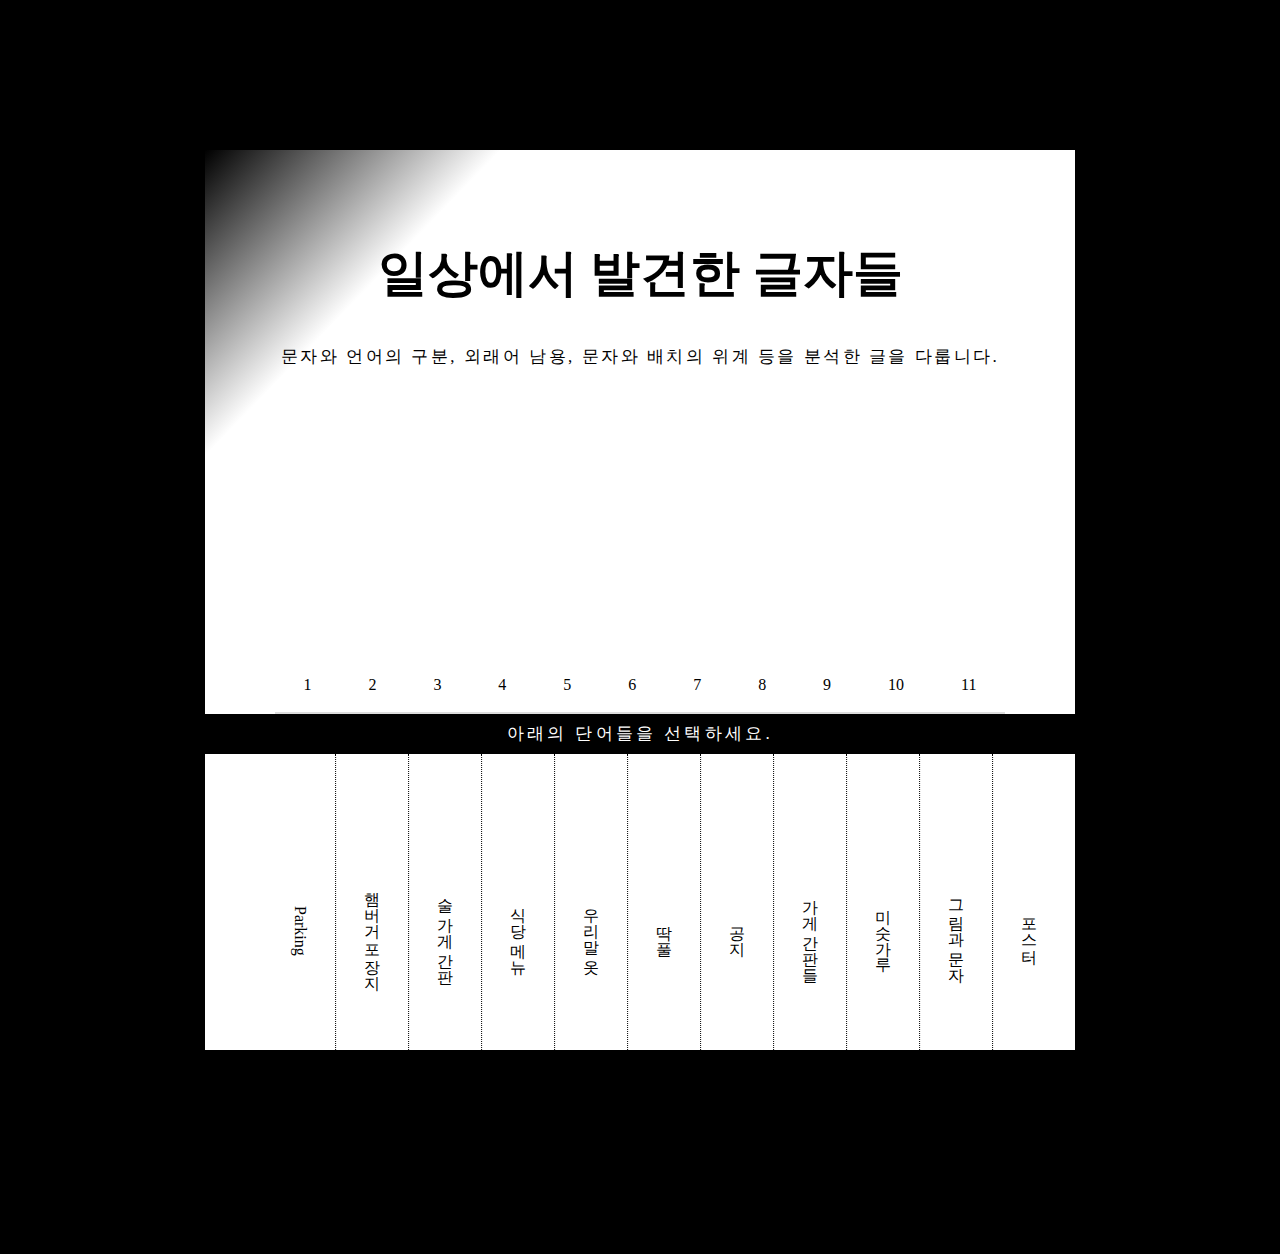
==== index.html @ 2e62c59f "Add files via upload" ====
<!DOCTYPE html>
<html lang="ko">
	<head>
		<title>글 웹사이트</title>
		<meta charset="UTF-8">
		<meta name="viewport" content="width=device-width,initial-scale=1.0">
		<meta name="keyword" content="글, 문자와 정보, 정치적 관점">
		<meta name="description" content="글자를 분석한 웹사이트">
		<link rel="stylesheet" href="style.css">
	</head>
	<body>
		<div class="box">
			<header>
		        <h1>일상에서 발견한 글자들</h1>
		        <p class="text1">문자와 언어의 구분, 외래어 남용, 문자와 배치의 위계 등을 분석한 글을 다룹니다.</p>
			</header>
			<nav>
			    <ul class="part1">
			    	<li><p>1</p></li>
			        <li><p>2</p></li>
			        <li><p>3</p></li>
			        <li><p>4</p></li>
			        <li><p>5</p></li>
			        <li><p>6</p></li>
			        <li><p>7</p></li>
			        <li><p>8</p></li>
			        <li><p>9</p></li>
			        <li><p>10</p></li>
			        <li ><p>11</p></li>
			    </ul>
			</nav>
			<section>
				<p class="text"> 아래의 단어들을 선택하세요.</p>
			</section>
		    <section class="name">
			    <p class="pic"><a href="index2.html#1">Parking</a></p>
	            <p class="pic"><a href="index2.html#2">햄버거 포장지</a></p>
	            <p class="pic"><a href="index2.html#3">술 가게 간판</a></p>
	            <p class="pic"><a href="index2.html#4">식당 메뉴</a></p>
	            <p class="pic"><a href="index2.html#5">우리말 옷</a></p>
	            <p class="pic"><a href="index2.html#6">딱풀</a></p>
	            <p class="pic"><a href="index2.html#7">공지</a></p>
	            <p class="pic"><a href="index2.html#8">가게 간판들</a></p>
	            <p class="pic"><a href="index2.html#9">미숫가루</a></p>
	            <p class="pic"><a href="index2.html#10">그림과 문자</a></p>
	            <p class="pic"><a href="index2.html#11">포스터</a></p>
			</section>
		</div>
	</body>
</html>
---- style.css ----
*{
	margin: 0;
	padding: 0;
	box-sizing: border-box;
}
body {
    height:100%;
    margin:0;
    background-color:black;
    color:white;
    display:flex;
    justify-content:center;
    align-items: center;
    text-align: center;
    flex-wrap: wrap;

}
.box{
    background:linear-gradient( to bottom right, black ,white 17%);
    color: black;
    margin:150px;
    width: 870px;
    height: 900px;
}
.box img{
    position: absolute;
    left: 50%;
    transform: translate(-50%,-50%);
    max-width: 100%;
    height: auto;
}
header {
    display:flex;
    justify-content:center;
    align-items: center;
    text-align: center;
    flex-direction:column;
    margin:30px;
    padding:30px;
    flex-wrap: wrap;

}

h1{
	font-size:50px;
    margin: 30px;
}
.text {
    background-color:black;
    color: white;
    padding: 5px;
    word-break: keep-all;
    letter-spacing:3.3px;
    line-height: 1.8;
    font-size:17.0px;
}
.text1{
    padding: 5px;
    word-break: keep-all;
    letter-spacing:2.5px;
    line-height: 1.8;
    font-size:17.0px;
}
.part1{
    display: flex;
    justify-content: space-around;
    flex-wrap: wrap;
    margin: 70px;
    margin-top:250px;
    margin-bottom:0px;
    border-bottom: 2px solid #ddd;
    list-style: none;
}
li{
    padding:18px;
}

.name {
    display:flex;
    justify-content:space-around;
    flex-direction:column;
    writing-mode: vertical-lr;
    margin:60px;
    margin-top: 0px;
}
a{
    color:black;
    text-decoration:none !important;
}
a:hover{
    color: blue;
    text-decoration:none !important;
}
.pic
{
    padding:26px;
    display: flex;
    flex-direction: column;
    align-items:center;
    position: relative;
    transition: transform 0.3s ease;
    height:353px;

}

.pic::after {
    content: "";
    border-left: 1px dotted; black;
    height:500px;
    position: absolute;
    left:100%;
    top: 0;
    transform: translateX(10%);
    pointer-events: none;

}
.pic:last-child::after {
    content: none;
}

.pic:hover {
    transform: translateX(20px);
    font-size:20px;
    background: linear-gradient(to top right, black ,white 30%);
}

.body2{
    background-color: white;
}
.index2 {
    position:fixed;
    top: 0;
    width: 100vw;
    display: flex;
    color: white;
}
.index2 {
    position: fixed;
    top: 0;
    width: 100vw;
    display: flex;
    background:rgb(255,255,255,0.5);
}

.index2 a {
    flex: 1;
    color:black;
    text-align: center;
    padding: 14px 20px;
    text-decoration: none;
    font-size: 17px;
}

.index2 a:hover {
    background-color:blue;
    color:white;
    transform: translateX(20px);
    font-size:20px;
}

.gallery {
    display: flex;
    overflow-x: scroll;
    white-space: nowrap;
    width: 100vw; 
    padding-top:50px;
}
.item {
    flex: 0 0 auto;
    margin-right: 10px;
    text-align: center;
}

.item img {
    max-height: 500px;
    max-width: 100%;
    display: block;
    margin:30px;
}

.pp {
    background:linear-gradient( to bottom right, black ,white 10%);
    color: black;
    word-break: keep-all;
    color: black;
    letter-spacing:3.3px;
    line-height: 1.8;
    font-size:17.0px;
    text-align: center;
    width:400px;
    display:flex;
    flex-direction: column;
    justify-content:left;
    text-align: left;
    height:600px;
    margin: 20px;
    padding: 20px;
    white-space: pre-line;
}
.pp1{
    width:700px;
    word-break: keep-all;
    color: black;
    letter-spacing:3.3px;
    line-height: 1.8;
    font-size:17.0px;
    text-align: center;
    display:flex;
    flex-direction: column;
    justify-content:left;
    text-align: left;
    height:600px;
    margin: 20px;
    padding: 20px;
    white-space: pre-line;
    background:linear-gradient( to bottom right, black ,white 10%);
    color: black;
}
.pp2{
    width:400px;
    word-break: keep-all;
    color:black;
    letter-spacing:3.3px;
    line-height: 1.8;
    font-size:17.0px;
    text-align:center;
    display:flex;
    flex-direction: column;
    justify-content:left;
    text-align: left;
    height:300px;
    padding:20px;
    white-space: pre-line;
    background:linear-gradient( to bottom right, black ,white 10%);
    color:black;
    background-color: red;
}
.text4{
    background-color:black;
    color: white;
    padding: 5px;
    margin-top: 60px;
    word-break: keep-all;
    letter-spacing:3.3px;
    line-height: 1.8;
    font-size:17.0px;
}
h2{
    font-size:25px;
    letter-spacing:2.6px;
    line-height: 1.8;
    margin: 30px;
    color: white;
    background-color: black;
}
h3{
    font-size:25px;
    letter-spacing:2.6px;
    line-height: 1.8;
    margin:0px;
    color: black; 
}
@media screen and (max-width: 600px) {
        .box{
        background:linear-gradient( to bottom right, black ,white 17%);
        color: black;
        margin:150px;
        width:70vw;
        height:80vh;
        flex-wrap:wrap;
    }
    .box img{
        position: absolute;
        top: %;
        left: 50%;
        transform: translate(-50%,-50%);
        max-width: 100%;
        height: auto;
    }
}
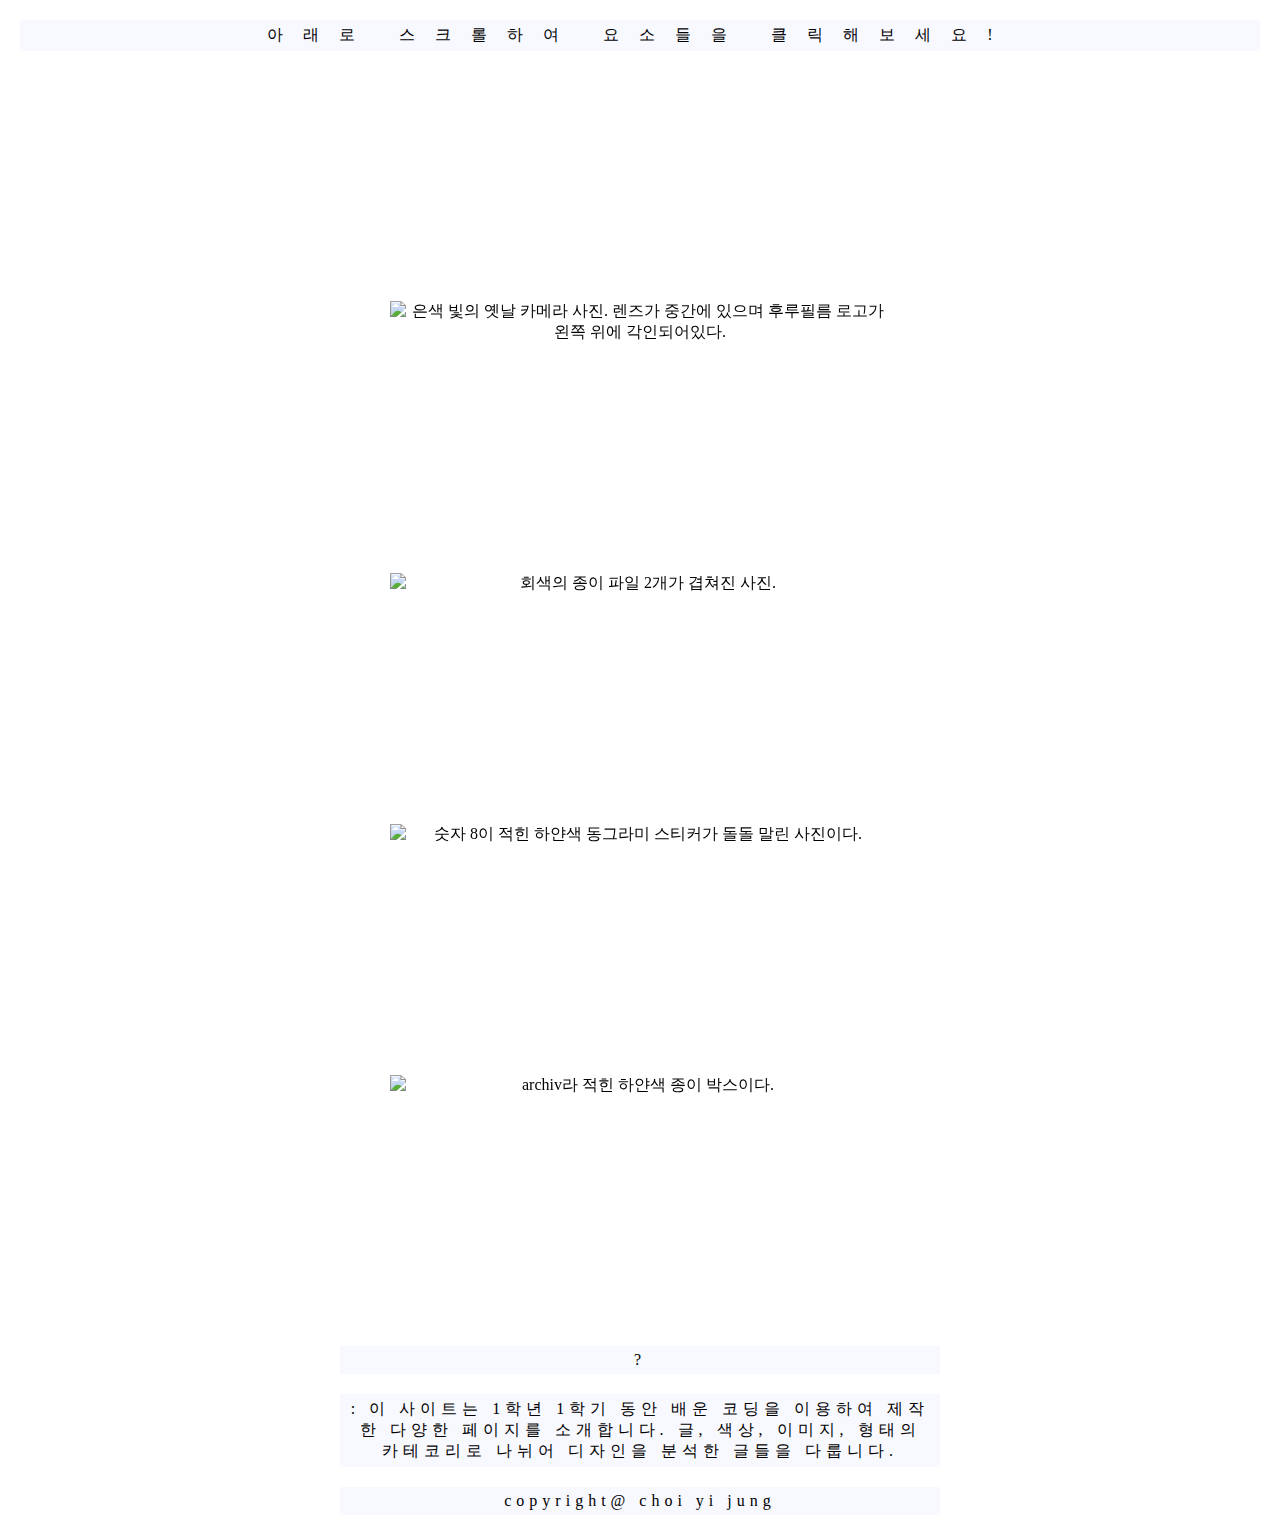
==== commit f9305db7: "Add files via upload" ====
--- a/index.html
+++ b/index.html
@@ -1,50 +1,37 @@
 <!DOCTYPE html>
 <html lang="ko">
 	<head>
-		<title>글 웹사이트</title>
+		<title>이미지 분석</title>
 		<meta charset="UTF-8">
 		<meta name="viewport" content="width=device-width,initial-scale=1.0">
-		<meta name="keyword" content="글, 문자와 정보, 정치적 관점">
-		<meta name="description" content="글자를 분석한 웹사이트">
+		<meta name="keyword" content="이미지, 고정관념, 분석, 웹사이트">
+		<meta name="description" content="이미지를 분석한 글">
 		<link rel="stylesheet" href="style.css">
 	</head>
-	<body>
-		<div class="box">
-			<header>
-		        <h1>일상에서 발견한 글자들</h1>
-		        <p class="text1">문자와 언어의 구분, 외래어 남용, 문자와 배치의 위계 등을 분석한 글을 다룹니다.</p>
-			</header>
-			<nav>
-			    <ul class="part1">
-			    	<li><p>1</p></li>
-			        <li><p>2</p></li>
-			        <li><p>3</p></li>
-			        <li><p>4</p></li>
-			        <li><p>5</p></li>
-			        <li><p>6</p></li>
-			        <li><p>7</p></li>
-			        <li><p>8</p></li>
-			        <li><p>9</p></li>
-			        <li><p>10</p></li>
-			        <li ><p>11</p></li>
-			    </ul>
-			</nav>
-			<section>
-				<p class="text"> 아래의 단어들을 선택하세요.</p>
-			</section>
-		    <section class="name">
-			    <p class="pic"><a href="index2.html#1">Parking</a></p>
-	            <p class="pic"><a href="index2.html#2">햄버거 포장지</a></p>
-	            <p class="pic"><a href="index2.html#3">술 가게 간판</a></p>
-	            <p class="pic"><a href="index2.html#4">식당 메뉴</a></p>
-	            <p class="pic"><a href="index2.html#5">우리말 옷</a></p>
-	            <p class="pic"><a href="index2.html#6">딱풀</a></p>
-	            <p class="pic"><a href="index2.html#7">공지</a></p>
-	            <p class="pic"><a href="index2.html#8">가게 간판들</a></p>
-	            <p class="pic"><a href="index2.html#9">미숫가루</a></p>
-	            <p class="pic"><a href="index2.html#10">그림과 문자</a></p>
-	            <p class="pic"><a href="index2.html#11">포스터</a></p>
-			</section>
-		</div>
+		<body class="homepage">
+			<p class="homep">아래로 스크롤하여 요소들을 클릭해보세요!</p>
+			<article class="homearticle">
+			<div class="hometext">
+				<img src="homeimg/camera.png" alt="은색 빛의 옛날 카메라 사진. 렌즈가 중간에 있으며 후루필름 로고가 왼쪽 위에 각인되어있다." class="hi" width="400px">
+			  	<div class="middle"><a href="image.html">이미지</a></div>
+			  </div>
+			<div class="hometext">
+				<img src="homeimg/file.png" alt="회색의 종이 파일 2개가 겹쳐진 사진."class="hi" width="400px">
+			  	<div class="middle"><a href="text.html">글</a></div>
+			</div>
+			<div class="hometext">
+				<img src="homeimg/st.png" alt="숫자 8이 적힌 하얀색 동그라미 스티커가 돌돌 말린 사진이다." class="hi" width="400px">
+			  	<div class="middle"><a href="text.html">색상</a></div>
+			</div>
+			<div class="hometext">
+				<img src="homeimg/box.png" alt=" archiv라 적힌 하얀색 종이 박스이다." class="hi" width="400px">
+			  	<div class="middle"><a href="text.html">형태</a></div>
+			</div>
+			</article>
+			<footer>
+			<p class="footer">?</p>
+			<p class="footer"> : 이 사이트는 1학년 1학기 동안 배운 코딩을 이용하여 제작한 다양한 페이지를 소개합니다. 글, 색상, 이미지, 형태의 카테코리로 나뉘어 디자인을 분석한 글들을 다룹니다.</p>
+			<p class="footer">copyright@ choi yi jung </p>
+			</footer>
 	</body>
 </html>--- a/style.css
+++ b/style.css
@@ -6,17 +6,172 @@
 body {
     height:100%;
     margin:0;
-    background-color:black;
-    color:white;
+    background-color:white;
     display:flex;
     justify-content:center;
     align-items: center;
     text-align: center;
     flex-wrap: wrap;
-
-}
+}
+.homepage{
+    background-image: url("homeimg/home.png");
+    background-repeat: no-repeat;
+    background-attachment:fixed;
+    background-position:center;
+    background-size:100vw auto;
+}
+.image{
+    background-image: url("img2/bg.jpeg");
+    background-repeat: no-repeat;
+    background-attachment:fixed;
+    background-position:center;
+    background-size:100vw 100vh;
+}
+.image2{
+    background-image: url("img2/bg.jpeg");
+    background-repeat: no-repeat;
+    background-attachment:fixed;
+    background-position:center;
+    background-size:100vw 100vh;
+}
+.imagepp{
+    word-break: keep-all;
+    color: black;
+    background-color:rgb(255,255, 255, 0.5);
+    padding:30px;
+    letter-spacing:3.3px;
+    line-height:2.0;
+    font-size:19.0px;
+    text-align: center;
+    width:900px;
+    display:flex;
+    flex-direction: column;
+    justify-content:left;
+    text-align: left;
+    height:600px;
+    margin:5px;
+    white-space: pre-line;
+}
+.imagep{
+    margin:50px;
+}
+.imagepic{
+    width:1000px;
+}
+.image2{
+    display: flex;
+    flex-wrap: wrap;
+    justify-content: flex-start;
+    align-items:flex-start;
+    width: 100vw;
+}
+.hi{
+    margin:20px;
+    margin-top:0px;
+}
+
+.hi{
+  opacity:1;
+  display:block;
+  width:500px;
+  height:auto;
+  margin:230px;
+  transition: .5s ease;
+  backface-visibility: hidden;
+}
+.hi1{
+  opacity:1;
+  display:block;
+  width:300px;
+  height:auto;
+  margin:30px;
+  transition: .5s ease;
+  backface-visibility: hidden;
+}
+.middle{
+  transition: .5s ease;
+  opacity: 0;
+  position: absolute;
+  background-color:white;
+  width:90px;
+  padding: 20px;
+  top:50%;
+  left:50%;
+  transform: translate(-50%, -50%);
+  -ms-transform: translate(-50%, -50%)
+}
+.hometext{
+  position: relative;
+}
+.hometext:hover .hi {
+  opacity: 0.3;
+}
+.hometext:hover .middle{
+  opacity:1;
+}
+.hometext:hover .hi1 {
+  opacity: 0.3;
+}
+
+.imagetext{
+  position: relative;
+}
+.imagetext:hover .imgicon {
+  opacity: 0.3;
+}
+.imagetext:hover .imga{
+  opacity:1;
+}
+.imgicon{
+    opacity:1;
+    width:250px;
+    height:auto;
+    margin:0px;
+    transition: .5s ease;
+    backface-visibility: hidden;
+}
+.imgarticle{
+    display:flex;
+    flex-direction:row;
+    flex-wrap: wrap;
+    align-items: center;
+}
+.imga{
+    margin:50px;
+    margin-top:0px;
+    transition: .5s ease;
+    opacity: 0;
+    position: absolute;
+    width:250px;
+    padding: 20px;
+    top:50%;
+    left:30%;
+    transform: translate(-50%, -50%);
+    -ms-transform: translate(-50%, -50%)
+}
+.homep{
+    margin: 20px;
+    background-color: ghostwhite;
+    width: 100vw;
+    padding:5px;
+    letter-spacing:20px;
+}
+.footer{
+    display: flex;
+    justify-content: center;
+    align-items: center;
+    flex-direction:column;
+    margin:20px;
+    background-color:ghostwhite;
+    width:600px;
+    padding:5px;
+    letter-spacing:5px;
+}
+
+
+
 .box{
-    background:linear-gradient( to bottom right, black ,white 17%);
+    background-color:lightyellow;
     color: black;
     margin:150px;
     width: 870px;
@@ -40,14 +195,27 @@
     flex-wrap: wrap;
 
 }
+.image2article{
+    width:1000px;
+    display:flex;
+    justify-content:center;
+    align-items: center;
+    text-align: center;
+    flex-direction:column;
+    margin-left:350px;
+ }
 
 h1{
 	font-size:50px;
     margin: 30px;
 }
+.imgh1{
+    font-size:30px;
+    margin: 30px;
+}
 .text {
-    background-color:black;
-    color: white;
+    background-color:white;
+    color:black;
     padding: 5px;
     word-break: keep-all;
     letter-spacing:3.3px;
@@ -86,14 +254,17 @@
 a{
     color:black;
     text-decoration:none !important;
+    letter-spacing:3px;
+    line-height: 1.8;
+    word-break: keep-all;
 }
 a:hover{
-    color: blue;
+    color:black;
     text-decoration:none !important;
 }
-.pic
-{
-    padding:26px;
+
+.pic{
+    padding:20px;
     display: flex;
     flex-direction: column;
     align-items:center;
@@ -106,7 +277,7 @@
 .pic::after {
     content: "";
     border-left: 1px dotted; black;
-    height:500px;
+    height:300px;
     position: absolute;
     left:100%;
     top: 0;
@@ -120,12 +291,12 @@
 
 .pic:hover {
     transform: translateX(20px);
-    font-size:20px;
-    background: linear-gradient(to top right, black ,white 30%);
+    font-size:30px;
+    background: linear-gradient(to top right,lightyellow, white 90%);
 }
 
 .body2{
-    background-color: white;
+    background-color:white;
 }
 .index2 {
     position:fixed;
@@ -152,68 +323,93 @@
 }
 
 .index2 a:hover {
-    background-color:blue;
-    color:white;
+    background-color:lightyellow;
+    color:black;
     transform: translateX(20px);
     font-size:20px;
 }
+.index3 {
+    position:fixed;
+    top: 0;
+    left: 0;
+    display: flex;
+    flex-direction: column; 
+    justify-content: flex-start;
+    align-items: flex-start;
+    top: 0;
+    width:200px;
+    height: 100vh;
+
+    background:rgb(255,255,255,0.5);
+}
+.index3 a {
+    flex: 1;
+    color:black;
+    text-align: center;
+    padding: 14px 20px;
+    text-decoration: none;
+    font-size: 17px;
+}
+
+.index3 a:hover {
+    background-color:white;
+    color:black;
+    transform: translateX(20px);
+}
 
 .gallery {
     display: flex;
+    margin: 30px;
     overflow-x: scroll;
     white-space: nowrap;
-    width: 100vw; 
-    padding-top:50px;
+    width:100vw; 
 }
 .item {
     flex: 0 0 auto;
-    margin-right: 10px;
-    text-align: center;
+    margin:50px;
 }
 
 .item img {
-    max-height: 500px;
-    max-width: 100%;
+    height: 400px;
+    width:310px;
     display: block;
-    margin:30px;
+    margin:10px;
 }
 
 .pp {
-    background:linear-gradient( to bottom right, black ,white 10%);
-    color: black;
-    word-break: keep-all;
-    color: black;
-    letter-spacing:3.3px;
-    line-height: 1.8;
-    font-size:17.0px;
-    text-align: center;
-    width:400px;
+    color: black;
+    word-break: keep-all;
+    color: black;
+    letter-spacing:3.3px;
+    line-height: 1.8;
+    font-size:18.0px;
+    text-align: center;
+    width:320px;
+    display:flex;
+    flex-direction: column;
+    justify-content:left;
+    text-align: left;
+    height:600px;
+    margin: 10px;
+    padding:0px;
+    white-space: pre-line;
+}
+.pp1{
+    width:630px;
+    word-break: keep-all;
+    color: black;
+    letter-spacing:3.3px;
+    line-height: 1.8;
+    font-size:18.0px;
+    text-align: center;
     display:flex;
     flex-direction: column;
     justify-content:left;
     text-align: left;
     height:600px;
     margin: 20px;
-    padding: 20px;
+    padding:6px;
     white-space: pre-line;
-}
-.pp1{
-    width:700px;
-    word-break: keep-all;
-    color: black;
-    letter-spacing:3.3px;
-    line-height: 1.8;
-    font-size:17.0px;
-    text-align: center;
-    display:flex;
-    flex-direction: column;
-    justify-content:left;
-    text-align: left;
-    height:600px;
-    margin: 20px;
-    padding: 20px;
-    white-space: pre-line;
-    background:linear-gradient( to bottom right, black ,white 10%);
     color: black;
 }
 .pp2{
@@ -222,7 +418,7 @@
     color:black;
     letter-spacing:3.3px;
     line-height: 1.8;
-    font-size:17.0px;
+    font-size:18.0px;
     text-align:center;
     display:flex;
     flex-direction: column;
@@ -231,13 +427,11 @@
     height:300px;
     padding:20px;
     white-space: pre-line;
-    background:linear-gradient( to bottom right, black ,white 10%);
-    color:black;
-    background-color: red;
+    color:black;
 }
 .text4{
-    background-color:black;
-    color: white;
+    background-color:ghostwhite;
+    color:black;
     padding: 5px;
     margin-top: 60px;
     word-break: keep-all;
@@ -248,33 +442,160 @@
 h2{
     font-size:25px;
     letter-spacing:2.6px;
-    line-height: 1.8;
-    margin: 30px;
-    color: white;
-    background-color: black;
+    line-height:1.8;
+    margin:15px;
+    color:black;
 }
 h3{
     font-size:25px;
+    background-color:lightyellow;
+    width: 100px;
     letter-spacing:2.6px;
     line-height: 1.8;
     margin:0px;
     color: black; 
 }
-@media screen and (max-width: 600px) {
-        .box{
-        background:linear-gradient( to bottom right, black ,white 17%);
+@media screen and (max-width:750px) {
+     .box{
         color: black;
-        margin:150px;
+        margin:40px;
         width:70vw;
-        height:80vh;
+        height:1120px;
         flex-wrap:wrap;
+        background-color: lightyellow;
     }
     .box img{
         position: absolute;
         top: %;
-        left: 50%;
+        left:50%;
         transform: translate(-50%,-50%);
         max-width: 100%;
         height: auto;
     }
-}
+    .part1{
+        margin:5px;
+        margin-top:250px;
+    }
+    li{
+        padding:2px;
+    }
+    .name {
+        margin:0px;
+        margin-top: 0px;
+    }
+    .pic{
+        margin: 4px;
+        padding:2px;
+        display: flex;
+        flex-direction: column;
+        align-items:center;
+        position: relative;
+        transition: transform 0.3s ease;
+        height:353px;
+
+    }
+    .pic:hover {
+    transform: translateX(15px);
+    font-size:20px;
+    background: linear-gradient(to top right,lightyellow, white 90%);
+    }
+
+    item {
+    flex: 0 0 auto;
+    margin:20px;
+    }
+
+.item img {
+    height:250px;
+    width:180px;
+    display: block;
+    margin:10px;
+    }
+
+    .pp {
+    color: black;
+    word-break: keep-all;
+    color: black;
+    letter-spacing:3.3px;
+    line-height: 1.8;
+    font-size:13.0px;
+    text-align: center;
+    width:180px;
+    display:flex;
+    flex-direction: column;
+    justify-content:left;
+    text-align: left;
+    height:500px;
+    margin: 10px;
+    padding:0px;
+    white-space: pre-line;
+}
+.pp1{
+    width:250px;
+    word-break: keep-all;
+    color: black;
+    letter-spacing:3.3px;
+    line-height: 1.8;
+    font-size:13.0px;
+    text-align: center;
+    display:flex;
+    flex-direction: column;
+    justify-content:left;
+    text-align: left;
+    height:500px;
+    margin: 20px;
+    padding:6px;
+    white-space: pre-line;
+    color: black;
+}
+.pp2{
+    width:250px;
+    word-break: keep-all;
+    color:black;
+    letter-spacing:3.3px;
+    line-height: 1.8;
+    font-size:13.0px;
+    text-align:center;
+    display:flex;
+    flex-direction: column;
+    justify-content:left;
+    text-align: left;
+    height:300px;
+    padding:20px;
+    white-space: pre-line;
+    color:black;
+    }
+.imgarticle{
+    display:flex;
+    flex-direction:column;
+    flex-wrap: wrap;
+    align-items: center;
+    }
+.index3{
+    width:80px;
+    margin:0px;
+    height:100vh;
+}
+.index3 a{
+    font-size:13.0px;
+}
+.image2article{
+    margin-left:100px;
+    width: 350px;
+    }
+.imagepp{
+    width:260px;
+    padding: 15px;
+    margin:40px;
+    margin-top:40px;
+    font-size:15.0px;
+    height:900px;
+    }
+.imagepic{
+    width: 260px;
+    }   
+}
+
+
+
+
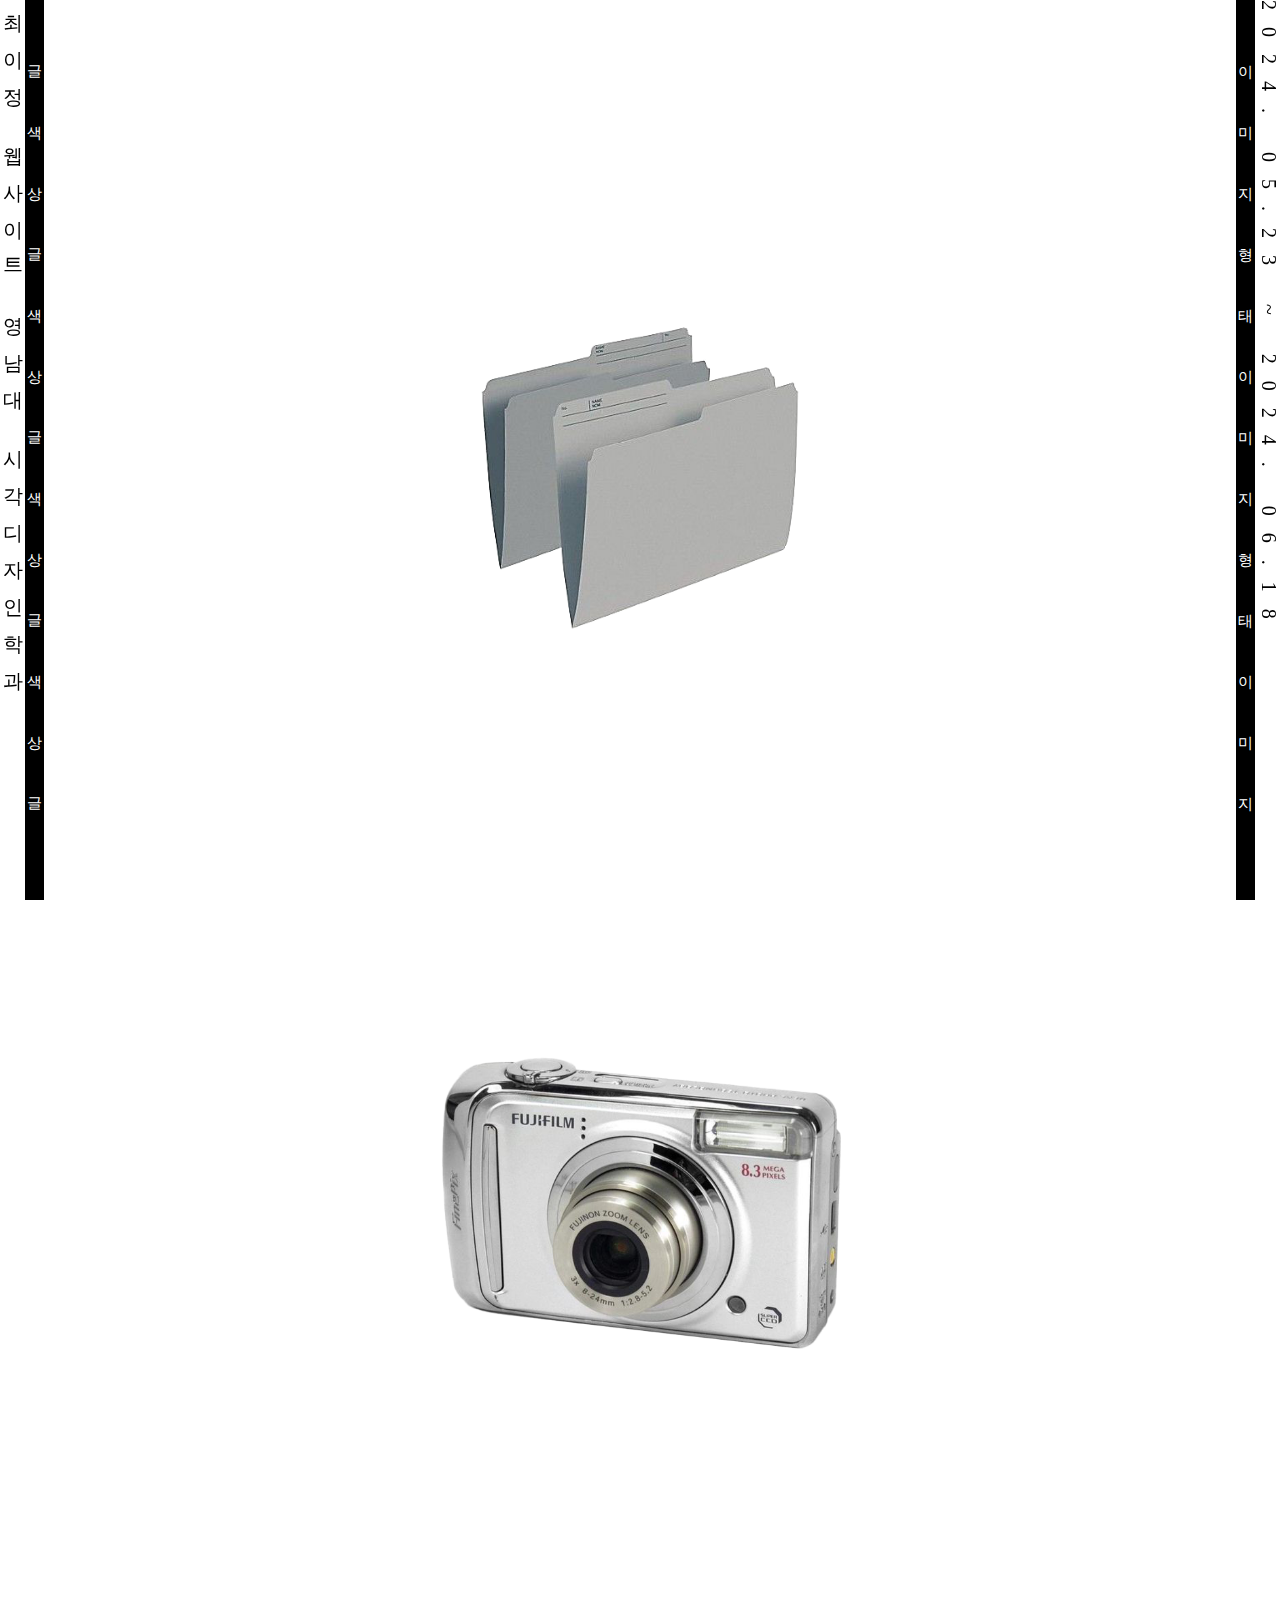
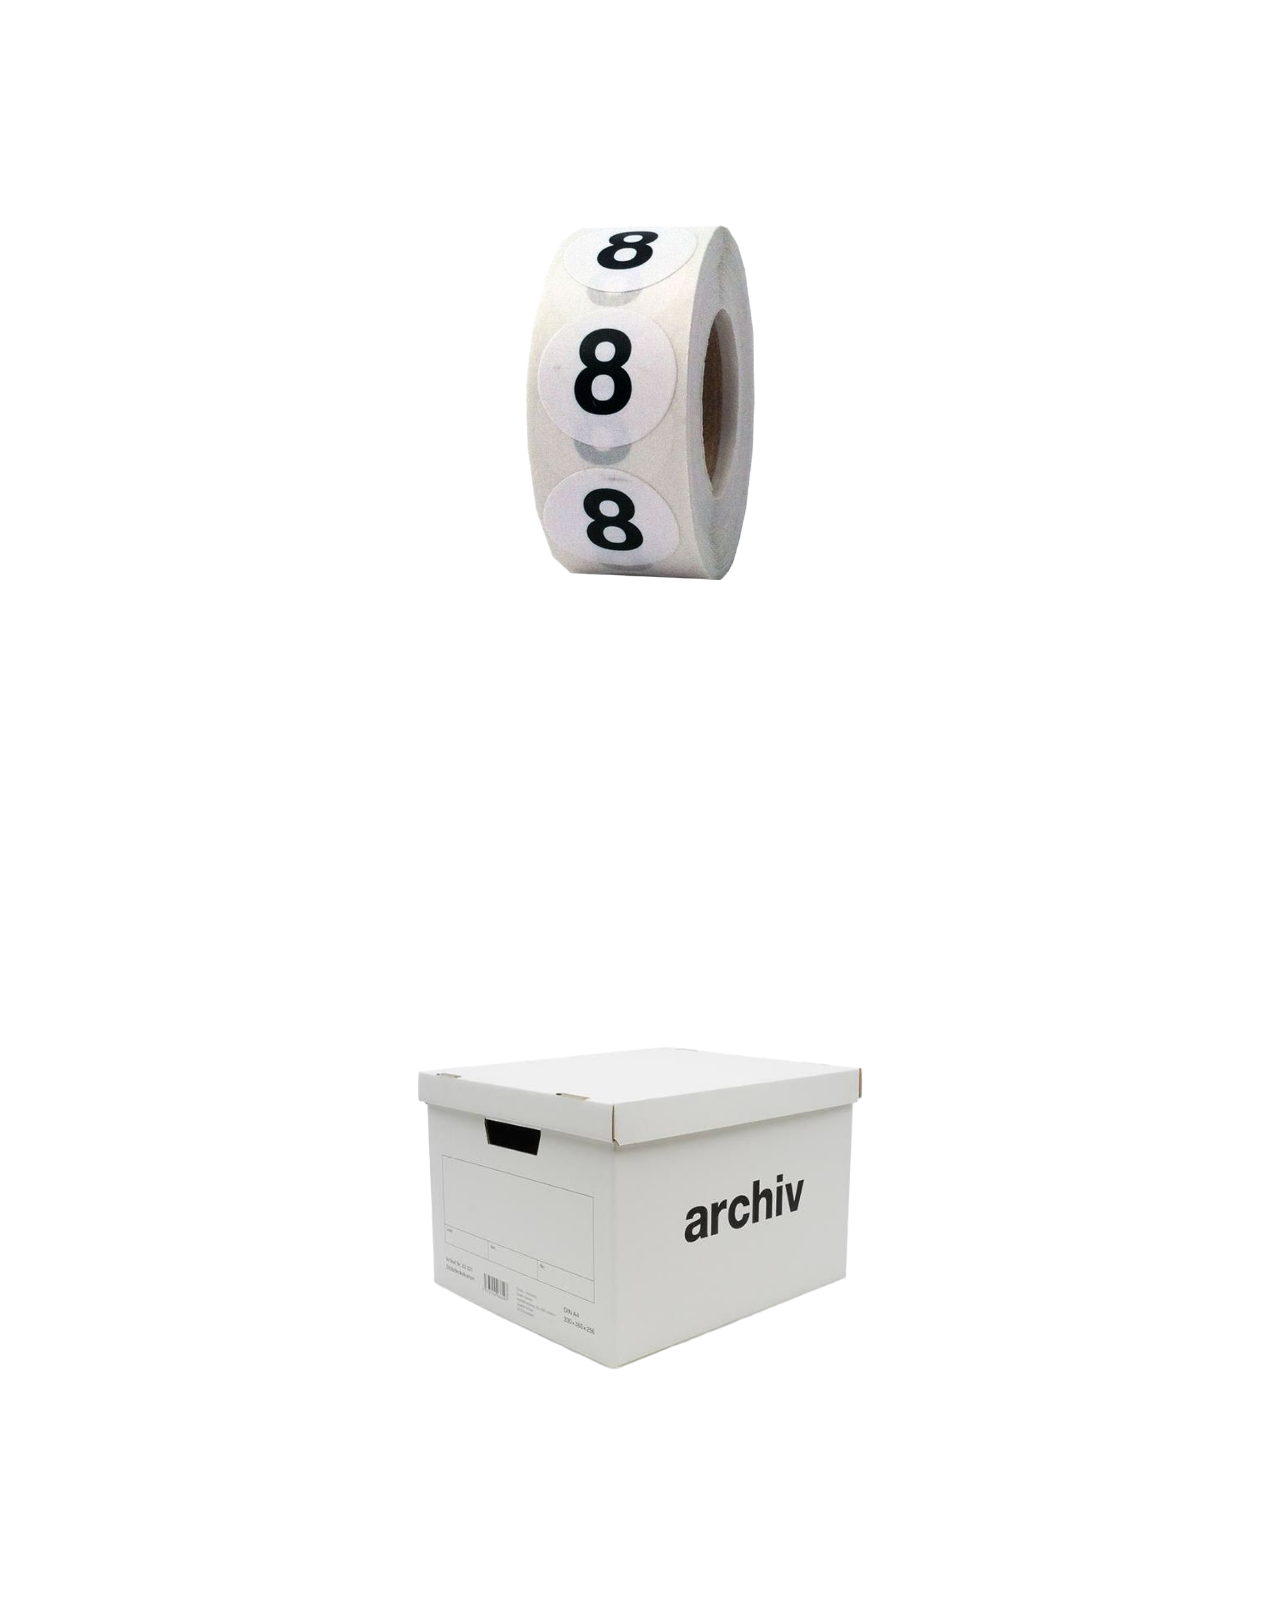
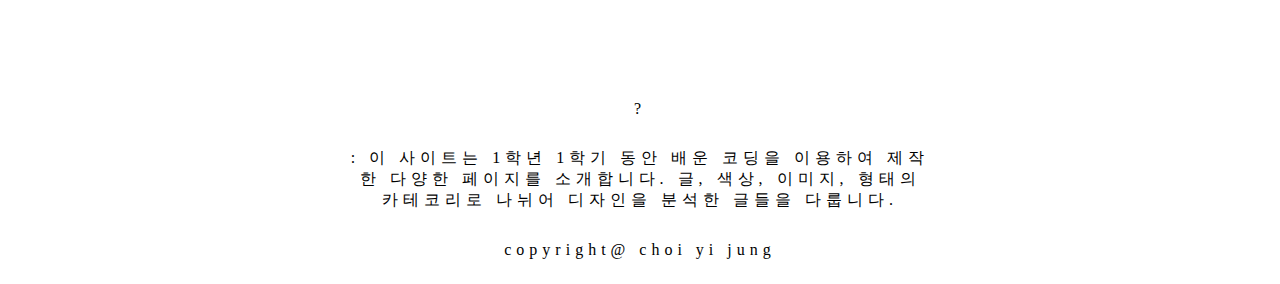
==== commit 3acd23f7: "Add files via upload" ====
--- a/index.html
+++ b/index.html
@@ -9,23 +9,29 @@
 		<link rel="stylesheet" href="style.css">
 	</head>
 		<body class="homepage">
-			<p class="homep">아래로 스크롤하여 요소들을 클릭해보세요!</p>
 			<article class="homearticle">
+				<section class="mypagepps">
+				<p class="mypagepp1"> 최이정 웹사이트 영남대 시각디자인학과</p>
+				<p class="mypagepp2">2024. 05.23 ~ 2024. 06.18</p>
+				<p class="mypagepp3">글색상글색상글색상글색상글</p>
+				<p class="mypagepp4">이미지형태이미지형태이미지</p>
+
+				</section>
+			<div class="hometext">
+				<img src="homeimg/file.png" alt="회색의 종이 파일 2개가 겹쳐진 사진."class="hi" width="400px">
+			  	<div class="middle"><a href="text.html">글</a></div>
+			</div>
 			<div class="hometext">
 				<img src="homeimg/camera.png" alt="은색 빛의 옛날 카메라 사진. 렌즈가 중간에 있으며 후루필름 로고가 왼쪽 위에 각인되어있다." class="hi" width="400px">
 			  	<div class="middle"><a href="image.html">이미지</a></div>
 			  </div>
 			<div class="hometext">
-				<img src="homeimg/file.png" alt="회색의 종이 파일 2개가 겹쳐진 사진."class="hi" width="400px">
-			  	<div class="middle"><a href="text.html">글</a></div>
-			</div>
-			<div class="hometext">
 				<img src="homeimg/st.png" alt="숫자 8이 적힌 하얀색 동그라미 스티커가 돌돌 말린 사진이다." class="hi" width="400px">
-			  	<div class="middle"><a href="text.html">색상</a></div>
+			  	<div class="middle"><a href="color.html">색상</a></div>
 			</div>
 			<div class="hometext">
 				<img src="homeimg/box.png" alt=" archiv라 적힌 하얀색 종이 박스이다." class="hi" width="400px">
-			  	<div class="middle"><a href="text.html">형태</a></div>
+			  	<div class="middle"><a href=".html">형태</a></div>
 			</div>
 			</article>
 			<footer>
--- a/style.css
+++ b/style.css
@@ -13,32 +13,82 @@
     text-align: center;
     flex-wrap: wrap;
 }
-.homepage{
-    background-image: url("homeimg/home.png");
+.textbg{
+    background-image: url("homeimg/file.png");
     background-repeat: no-repeat;
     background-attachment:fixed;
     background-position:center;
-    background-size:100vw auto;
 }
 .image{
-    background-image: url("img2/bg.jpeg");
+    background-image: url("img2/cameraop.png");
     background-repeat: no-repeat;
     background-attachment:fixed;
     background-position:center;
-    background-size:100vw 100vh;
-}
-.image2{
-    background-image: url("img2/bg.jpeg");
-    background-repeat: no-repeat;
-    background-attachment:fixed;
-    background-position:center;
-    background-size:100vw 100vh;
+}
+.mypagepp1{
+    color:black;
+    letter-spacing:17.0px;
+    font-size: 20.0px;
+    display:flex;
+    justify-content:space-around;
+    flex-direction:column;
+    writing-mode: vertical-lr;
+    position: fixed;
+    left:0;
+}
+.mypagepp2{
+    color:black;
+    letter-spacing:17.0px;
+    font-size: 20.0px;
+    display:flex;
+    justify-content:space-around;
+    flex-direction:column;
+    writing-mode: vertical-lr;
+    position: fixed;
+    right:0;
+}
+.mypagepp3{
+    color:white;
+    background-color: black;
+    letter-spacing:46.0px;
+    font-size:15.0px;
+    display:flex;
+    justify-content:space-around;
+    flex-direction:column;
+    writing-mode: vertical-lr;
+    position: fixed;
+    margin:25px;
+    margin-top: 0px;
+    height:100vh;
+    left:0;
+}
+.mypagepp4{
+    color:white;
+    background-color: black;
+    letter-spacing:46.0px;
+    font-size:15.0px;
+    display:flex;
+    justify-content:space-around;
+    flex-direction:column;
+    writing-mode: vertical-lr;
+    position: fixed;
+    margin:25px;
+    margin-top:0px;
+    height: 100vh;
+    right:0;
+}
+.img2{
+    height: 400px;
+    margin: 0px;
+    margin-top:40px;
+}
+.img3{
+    margin-top: 40px;
 }
 .imagepp{
     word-break: keep-all;
     color: black;
-    background-color:rgb(255,255, 255, 0.5);
-    padding:30px;
+    padding:40px;
     letter-spacing:3.3px;
     line-height:2.0;
     font-size:19.0px;
@@ -48,15 +98,29 @@
     flex-direction: column;
     justify-content:left;
     text-align: left;
-    height:600px;
     margin:5px;
     white-space: pre-line;
 }
-.imagep{
-    margin:50px;
+.imagepp1{
+    word-break: keep-all;
+    color: black;
+    padding:40px;
+    letter-spacing:3.3px;
+    line-height:2.0;
+    font-size:19.0px;
+    text-align: center;
+    width:900px;
+    display:flex;
+    flex-direction: column;
+    justify-content:left;
+    text-align: left;
+    white-space: pre-line;
 }
 .imagepic{
     width:1000px;
+    padding:40px;
+    margin:250px;
+    border-bottom: 2px dotted black;
 }
 .image2{
     display: flex;
@@ -90,18 +154,19 @@
 }
 .middle{
   transition: .5s ease;
-  opacity: 0;
+  opacity:0;
   position: absolute;
-  background-color:white;
   width:90px;
   padding: 20px;
   top:50%;
   left:50%;
+  font-size: 20px;
   transform: translate(-50%, -50%);
   -ms-transform: translate(-50%, -50%)
 }
 .hometext{
   position: relative;
+  margin:100px;
 }
 .hometext:hover .hi {
   opacity: 0.3;
@@ -114,7 +179,8 @@
 }
 
 .imagetext{
-  position: relative;
+    position: relative;
+    margin-top:0px;
 }
 .imagetext:hover .imgicon {
   opacity: 0.3;
@@ -162,20 +228,19 @@
     align-items: center;
     flex-direction:column;
     margin:20px;
-    background-color:ghostwhite;
     width:600px;
     padding:5px;
     letter-spacing:5px;
 }
-
-
-
 .box{
-    background-color:lightyellow;
-    color: black;
+    background-color:white;
+    color: black ;
     margin:150px;
     width: 870px;
-    height: 900px;
+    height: 860px;
+    border: 1px solid black;
+    opacity: 0.8;
+
 }
 .box img{
     position: absolute;
@@ -210,8 +275,8 @@
     margin: 30px;
 }
 .imgh1{
-    font-size:30px;
-    margin: 30px;
+    font-size:40px;
+    margin:60px;
 }
 .text {
     background-color:white;
@@ -290,27 +355,20 @@
 }
 
 .pic:hover {
-    transform: translateX(20px);
+    transform: translateX(12px);
     font-size:30px;
-    background: linear-gradient(to top right,lightyellow, white 90%);
+    background-color: white;
 }
 
 .body2{
     background-color:white;
-}
-.index2 {
-    position:fixed;
-    top: 0;
-    width: 100vw;
-    display: flex;
-    color: white;
 }
 .index2 {
     position: fixed;
     top: 0;
     width: 100vw;
     display: flex;
-    background:rgb(255,255,255,0.5);
+    color: white;
 }
 
 .index2 a {
@@ -323,24 +381,23 @@
 }
 
 .index2 a:hover {
-    background-color:lightyellow;
-    color:black;
-    transform: translateX(20px);
-    font-size:20px;
+    background-color:black;
+    color:white;
+
+    font-size:17px;
 }
 .index3 {
     position:fixed;
     top: 0;
     left: 0;
     display: flex;
-    flex-direction: column; 
+    flex-direction:column; 
     justify-content: flex-start;
     align-items: flex-start;
+    background-color: rgb(255,255, 255, 0.5);
     top: 0;
     width:200px;
     height: 100vh;
-
-    background:rgb(255,255,255,0.5);
 }
 .index3 a {
     flex: 1;
@@ -352,15 +409,13 @@
 }
 
 .index3 a:hover {
-    background-color:white;
-    color:black;
-    transform: translateX(20px);
+    background-color:black;
+    color:white;
 }
 
 .gallery {
     display: flex;
     margin: 30px;
-    overflow-x: scroll;
     white-space: nowrap;
     width:100vw; 
 }
@@ -460,9 +515,8 @@
         color: black;
         margin:40px;
         width:70vw;
-        height:1120px;
+        height:1070px;
         flex-wrap:wrap;
-        background-color: lightyellow;
     }
     .box img{
         position: absolute;
@@ -477,15 +531,15 @@
         margin-top:250px;
     }
     li{
-        padding:2px;
+        padding:0px;
     }
     .name {
         margin:0px;
         margin-top: 0px;
     }
     .pic{
-        margin: 4px;
-        padding:2px;
+        margin:1px;
+        padding:0px;
         display: flex;
         flex-direction: column;
         align-items:center;
@@ -497,12 +551,12 @@
     .pic:hover {
     transform: translateX(15px);
     font-size:20px;
-    background: linear-gradient(to top right,lightyellow, white 90%);
     }
 
     item {
     flex: 0 0 auto;
     margin:20px;
+    mar
     }
 
 .item img {
@@ -572,7 +626,7 @@
     align-items: center;
     }
 .index3{
-    width:80px;
+    width:0px;
     margin:0px;
     height:100vh;
 }
@@ -581,21 +635,63 @@
 }
 .image2article{
     margin-left:100px;
-    width: 350px;
+    width:350px;
     }
 .imagepp{
-    width:260px;
-    padding: 15px;
-    margin:40px;
+    width:220px;
+    padding:5px;
+    margin:0px;
     margin-top:40px;
     font-size:15.0px;
-    height:900px;
-    }
+    word-break: keep-all;
+    }
+.imagepp1{
+    width:220px;
+    padding:5px;
+    margin:0px;
+    margin-top:40px;
+    font-size:15.0px;
+    word-break: keep-all;
+    }
+
 .imagepic{
-    width: 260px;
-    }   
-}
-
-
-
-
+    width:220px;
+    padding:5px;
+    }  
+.image2{
+     background-size:auto 100vh;
+} 
+.img2{
+    width:220px;
+    height: 300px;
+}
+.imgh1{
+    width:200px;
+    font-size:30px;
+    margin:0px;
+    word-break: keep-all;
+}
+.hi{
+    margin:20px;
+    margin-top:0px;
+}
+.hi{
+  opacity:1;
+  display:block;
+  width:300px;
+  height:auto;
+  margin:230px;
+  transition: .5s ease;
+  backface-visibility: hidden;
+    }
+ .index2 {
+    top: 0;
+    width: 100vw;
+    display: flex;
+    color: white;
+    }
+}
+
+
+
+
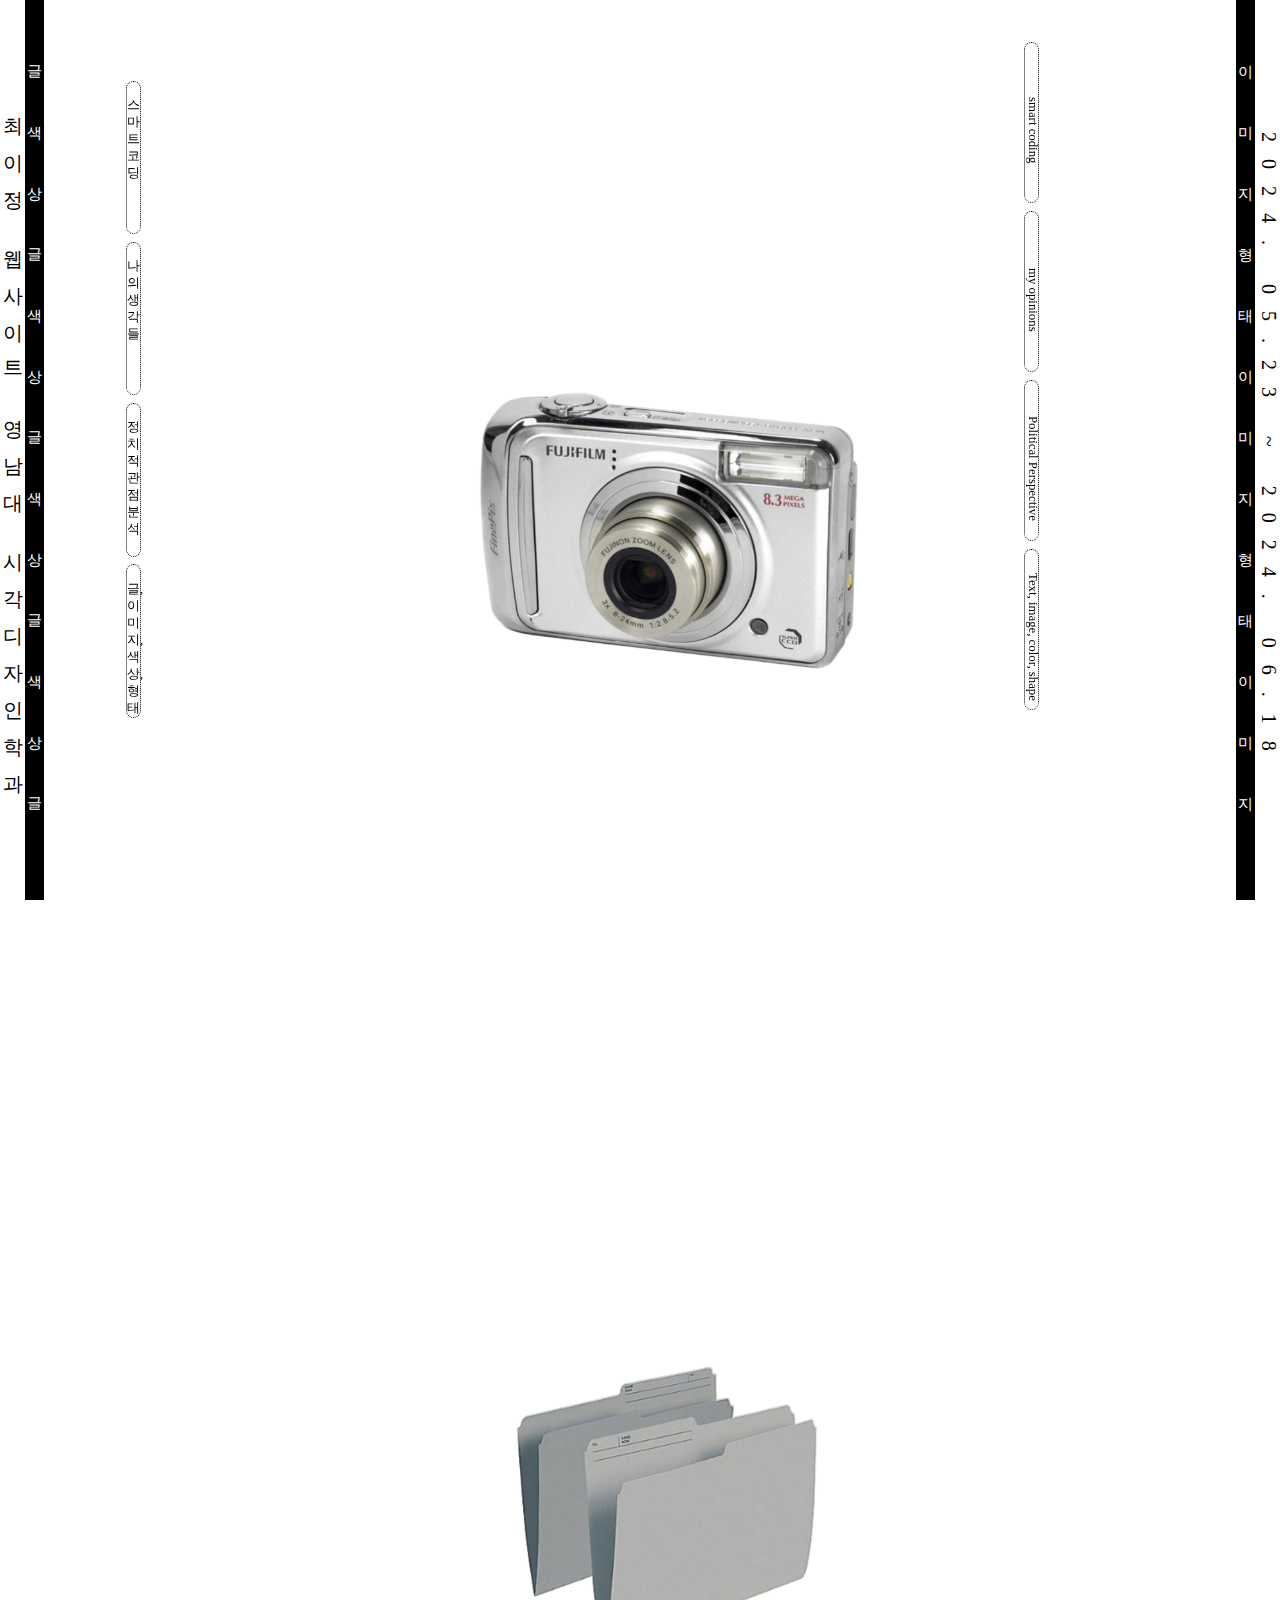
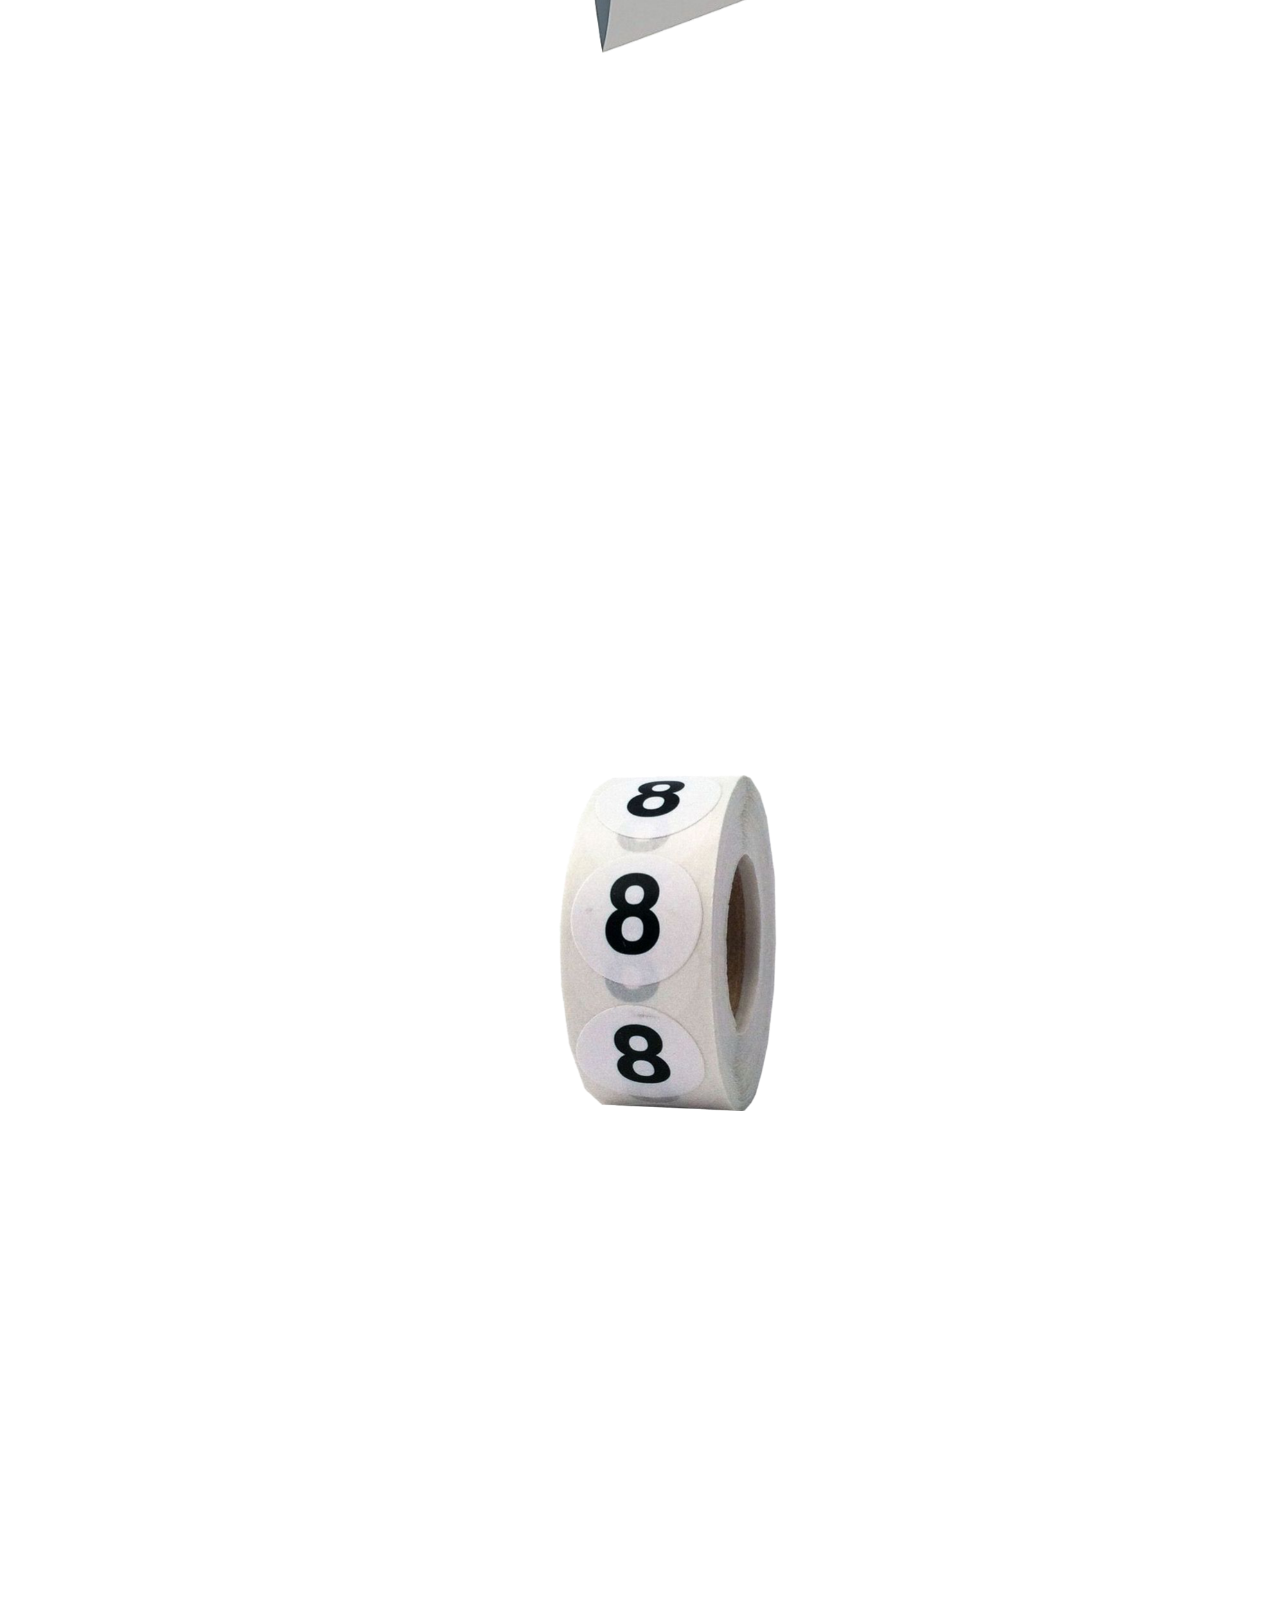
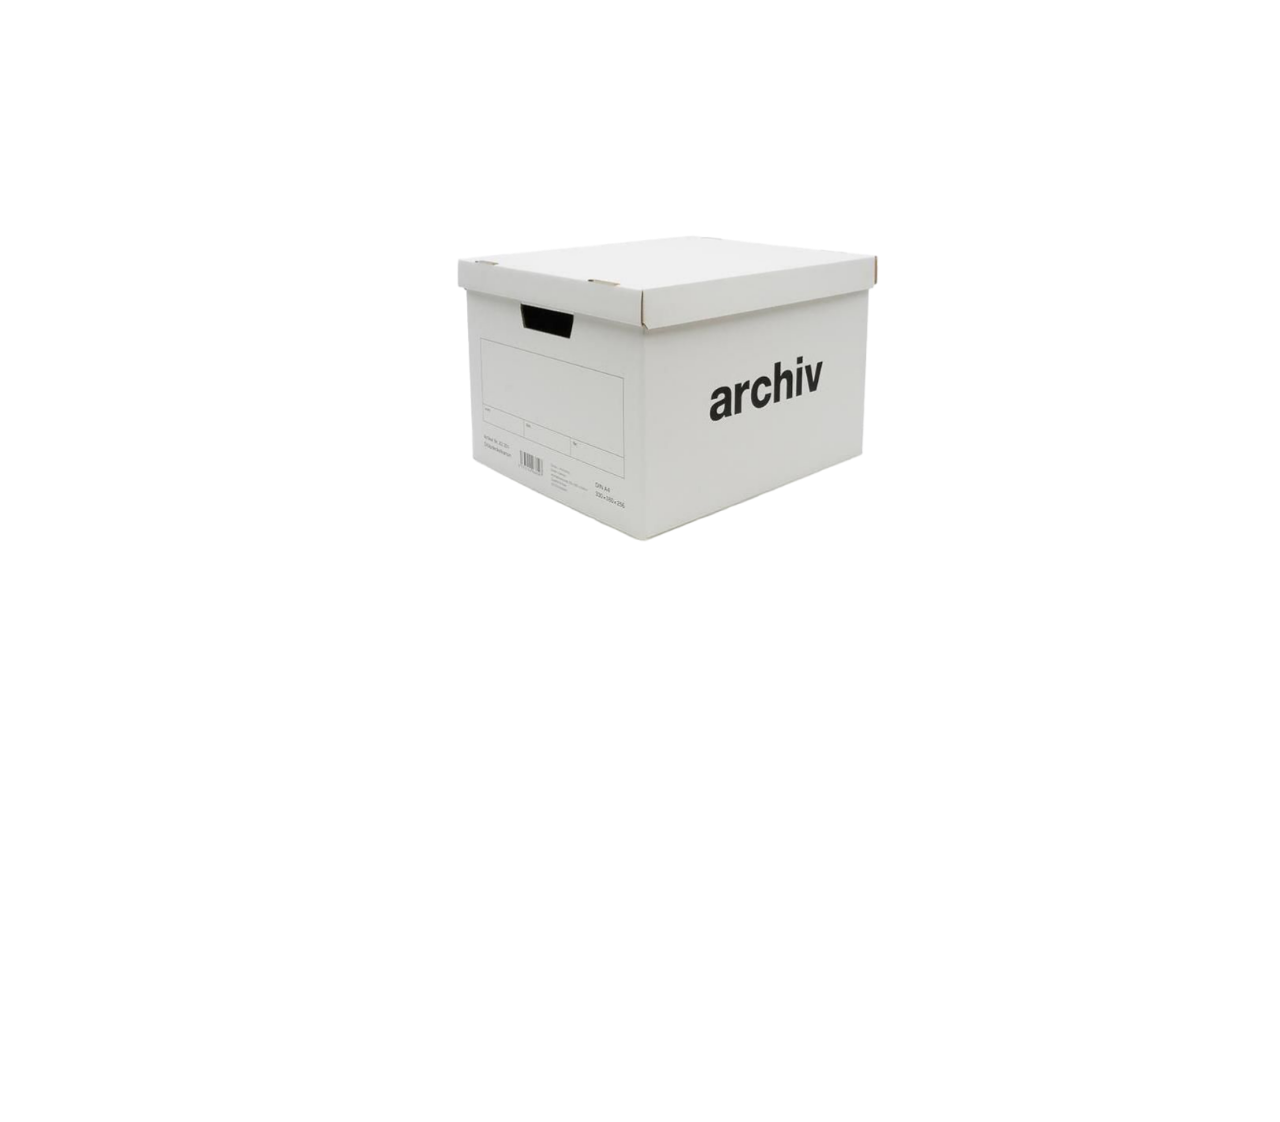
==== commit 5bfb1467: "Add files via upload" ====
--- a/index.html
+++ b/index.html
@@ -9,35 +9,49 @@
 		<link rel="stylesheet" href="style.css">
 	</head>
 		<body class="homepage">
+			<header>
+				<h1 class="homepageh">최이정</h1>
+					<section class="homesection">
+						<p class=" homepagefp">스마트 코딩</p>
+						<p class=" homepagefp">나의 생각들</p>
+						<p class=" homepagefp">정치적 관점 분석</p>
+						<p class=" homepagefp">글, 이미지, 색상, 형태</p>
+					</section>
+					<section class="homesection2">	
+						<p class=" homepagefp2">smart coding</p>
+						<p class=" homepagefp2">my opinions</p>
+						<p class=" homepagefp2">Political Perspective</p>
+						<p class=" homepagefp2">Text, image, color, shape</p>
+					</section>
+			</header>
 			<article class="homearticle">
 				<section class="mypagepps">
 				<p class="mypagepp1"> 최이정 웹사이트 영남대 시각디자인학과</p>
 				<p class="mypagepp2">2024. 05.23 ~ 2024. 06.18</p>
 				<p class="mypagepp3">글색상글색상글색상글색상글</p>
 				<p class="mypagepp4">이미지형태이미지형태이미지</p>
-
-				</section>
-			<div class="hometext">
-				<img src="homeimg/file.png" alt="회색의 종이 파일 2개가 겹쳐진 사진."class="hi" width="400px">
-			  	<div class="middle"><a href="text.html">글</a></div>
-			</div>
+			</section>
 			<div class="hometext">
 				<img src="homeimg/camera.png" alt="은색 빛의 옛날 카메라 사진. 렌즈가 중간에 있으며 후루필름 로고가 왼쪽 위에 각인되어있다." class="hi" width="400px">
 			  	<div class="middle"><a href="image.html">이미지</a></div>
 			  </div>
+			<div class="hometext">
+				<img src="homeimg/file2.png" alt="회색의 종이 파일 2개가 겹쳐진 사진."class="hi">
+			  	<div class="middle"><a href="text.html">글</a></div>
+			</div>
 			<div class="hometext">
 				<img src="homeimg/st.png" alt="숫자 8이 적힌 하얀색 동그라미 스티커가 돌돌 말린 사진이다." class="hi" width="400px">
 			  	<div class="middle"><a href="color.html">색상</a></div>
 			</div>
 			<div class="hometext">
 				<img src="homeimg/box.png" alt=" archiv라 적힌 하얀색 종이 박스이다." class="hi" width="400px">
-			  	<div class="middle"><a href=".html">형태</a></div>
+			  	<div class="middle"><a href="form.html">형태</a></div>
 			</div>
 			</article>
 			<footer>
 			<p class="footer">?</p>
 			<p class="footer"> : 이 사이트는 1학년 1학기 동안 배운 코딩을 이용하여 제작한 다양한 페이지를 소개합니다. 글, 색상, 이미지, 형태의 카테코리로 나뉘어 디자인을 분석한 글들을 다룹니다.</p>
-			<p class="footer">copyright@ choi yi jung </p>
+			<p class="footer">copyright© 2024 choi yi jung </p>
 			</footer>
 	</body>
 </html>--- a/style.css
+++ b/style.css
@@ -3,6 +3,213 @@
 	padding: 0;
 	box-sizing: border-box;
 }
+.form2body{
+    margin: 0;
+    padding: 0;
+    height: 100%;
+    display: flex;
+    flex-direction: column;
+}
+
+.form2container {
+    display: flex;
+    flex-direction:column;
+    height:100vh;
+}
+
+.form2top-section {
+    flex: 1;
+    display: flex;
+    background-color:rgba(255, 255, 255, 0.2);
+    padding: 20px;
+    align-items: center;
+    white-space: nowrap;
+}
+.form2top-section h1{
+    border-bottom: 2px dotted black;
+    padding-bottom: 5px;
+    text-align: left;
+    word-break: keep-all;
+}
+
+.form2top-section img {
+    height:20vh;
+    margin-left:200px;
+    border-radius: 10px;
+    transition: transform 0.3s ease;
+}
+
+.form2top-section img:hover {
+    transform: scale(1.5);
+}
+.formtopic  {
+    overflow-wrap: break-word;
+    margin: 300px;
+    margin-top: 0px;
+    margin-right:0px;
+
+}
+.form2bottom-section {
+    padding:20px;
+    line-height: 1.6;
+    letter-spacing: 1.5px;
+    display: flex;
+    white-space: nowrap;
+    text-align: left;
+}
+.form2bottom-section .formtopic p {
+    margin: 10px 0;
+}
+.form2bottom-section .formtopic {
+    flex: 0 0 auto;
+    width:40vw; 
+    margin-right: 20px; 
+    background-color: rgba(255, 255, 255, 0.5);
+    padding: 10px;
+    border-radius:35px;
+    box-shadow: 0 0 10px rgba(0,0,0,0.1);
+    word-wrap: break-word; 
+    overflow-wrap: break-word; 
+    white-space: normal; 
+    flex-direction: column;
+    align-items: flex-start; 
+    justify-content: center; 
+}
+
+.form2bottom-section .formtopic h2 {
+    margin-top: 0;
+    color: black;
+    border-bottom: 2px dotted black;
+    padding-bottom: 5px;
+    text-align: left;
+    font-size: 26.0px;
+    word-break: keep-all;
+}
+
+.form2bottom-section p {
+    text-align: left;
+    margin-bottom:1em;
+    padding:15px;
+    line-height:2.0;
+    letter-spacing: 2.5px;
+    word-break: keep-all;
+    font-size:21.0px;
+
+}
+.form2bottom-section .formtopic > div {
+    max-height: 200px; 
+
+}
+
+.formscroll-indicator {
+    position: fixed;
+    bottom: 10px;
+    left: 50%;
+    transform: translateX(-50%);
+    background-color: rgba(0, 0, 0, 0.7);
+    color: white;
+    padding: 5px 10px;
+    border-radius: 5px;
+    font-size: 14px;
+}
+.form2ul{
+    list-style: none;
+    padding:15px;
+    font-size:21.0px;
+
+}
+.formtopicimg {
+    width: 20vw;
+    margin: 50px auto; 
+    height: auto;
+    display: block;
+}
+
+.formbody{
+    margin: 0;
+    padding: 0;
+    display:flex;
+    justify-content: center;
+    align-items: center;
+    overflow-y: scroll;
+    height:80vh;
+    background-image: url("img4/bg55.png");
+    background-repeat: no-repeat;
+    background-attachment:fixed;
+    background-position:center;
+    background-size: cover;
+}
+.form2body{
+    background-image: url("img4/bg55.png");
+    background-repeat: no-repeat;
+    background-attachment:fixed;
+    background-position:center;
+    background-size: cover;
+}
+.formp {
+  clear: both; 
+  width: 100%;
+  text-align: center; 
+}
+
+.formpp {
+    display: inline-block; 
+    margin-right: 10px; 
+    background-color:rgba(255,255, 255,0.6);
+    padding: 1vw;
+    margin-top: 6vw;
+    margin: 3vw;
+    border-radius:2vw;
+    font-size:1.3vw;
+    color: black;
+    transition: color 0.3s ease; 
+}
+
+.formpp:hover {
+  color:darkgreen; 
+  background-color: white;
+  box-shadow: 0px 1px 30px 20px white;
+}
+
+
+    .formimgs{
+    display: grid;
+    grid-template-columns: repeat(5, 1fr);
+    gap: 10px;
+    background-color:rgba(255,255, 255,0.6);
+    height:40vh;
+    border-radius:3vw;
+    padding: 3vw;
+    margin-top: 6vw;
+    margin: 3vw;
+
+}
+.formimgs div {
+    display: flex;
+    justify-content: center;
+    align-items: center;
+}
+
+    .formimgs img {
+    gap: 20px;
+    width:14vw;
+    height:14vh;
+    object-fit:cover;
+    border-radius:4vw;
+}
+.formh1{
+    color:black;
+    text-shadow:
+      0 0 5px #fff,
+      0 0 10px #fff,
+      0 0 20px #fff,
+      0 0 40px #fff,
+      0 0 80px #fff,
+      0 0 90px #fff,
+      0 0 100px #fff,
+      0 0 200px #fff;
+
+}
 body {
     height:100%;
     margin:0;
@@ -13,39 +220,139 @@
     text-align: center;
     flex-wrap: wrap;
 }
-.textbg{
-    background-image: url("homeimg/file.png");
+.homepage{
+    background-image: url("homeimg/bg2.png");
     background-repeat: no-repeat;
     background-attachment:fixed;
     background-position:center;
-}
-.image{
-    background-image: url("img2/cameraop.png");
+    background-size: cover;
+}
+.body2{
+    background-image: url("img/bg1.png");
     background-repeat: no-repeat;
     background-attachment:fixed;
     background-position:center;
+    background-size: cover;
+}
+.textbg{
+    background-image: url("img/bg11.png");
+    background-repeat: no-repeat;
+    background-attachment:fixed;
+    background-position:center;
+    background-size: cover;
+}
+.image2{
+    background-image: url("img2/bg3.png");
+    background-repeat: no-repeat;
+    background-attachment:fixed;
+    background-position:center;
+    background-size: cover;
+}
+.colorbody{
+    background-image: url("img3/bg4.png");
+    background-repeat: no-repeat;
+    background-attachment:fixed;
+    background-position:center;
+    background-size: cover;
+}
+.color2body{
+    background-image: url("img3/bg4.png");
+    background-repeat: no-repeat;
+    background-attachment:fixed;
+    background-position:center;
+    background-size: cover;
+}
+.homepageh{
+    padding:28px;
+    margin:10px;
+    margin-left:0px;
+    font-size:25.0px;
+    word-break: keep-all;
+    border: 2px solid white;
+    border-radius:50px;
+    position: fixed;
+    top:0;
+    color: white;
+}
+.homepagefp{
+    width: 1.2vw;
+    padding-top: 1.2vw;
+    height:12vw;
+    margin:0.3vw;
+    margin-left:0px;
+    font-size:1.0vw;
+    border: 1px dotted black;
+    border-radius:60px;
+    background-color: rgba(255,255, 255,0.5);
+}
+.homepagefp2{
+    width: 1.2vw;
+    padding-top: 1.2vw;
+    height:12.6vw;
+    margin:0.3vw;
+    margin-left:0px;
+    font-size:1.0vw;
+    border: 1px dotted black;
+    border-radius:60px;
+    justify-content:space-around;
+    flex-direction:column;
+    writing-mode: vertical-lr;
+    background-color: rgba(255,255, 255,0.5);
+}
+.homesection{
+    position:fixed;
+    top:6vw;
+    display: flex;
+    flex-direction:column;
+}
+.homesection2{
+    position:fixed;
+    top:3vw;
+    left:80vw;
+    display: flex;
+    flex-direction:column;
+}
+.textbg{
+    background-image: url("img/bg1.png");
+    background-repeat:no-repeat;
+    background-attachment:fixed;
+    background-position:center;
+    background-size: cover;
+    
+}
+.image{
+    background-image: url("img2/bg.png");
+    background-repeat: no-repeat;
+    background-attachment:fixed;
+    background-position:center;
+    background-size: cover;
 }
 .mypagepp1{
     color:black;
     letter-spacing:17.0px;
     font-size: 20.0px;
+    height: 100vh;
     display:flex;
     justify-content:space-around;
     flex-direction:column;
     writing-mode: vertical-lr;
     position: fixed;
     left:0;
+    margin: 0px;
+    background-color: white;
 }
 .mypagepp2{
     color:black;
     letter-spacing:17.0px;
     font-size: 20.0px;
     display:flex;
+    height: 100vh;
     justify-content:space-around;
     flex-direction:column;
     writing-mode: vertical-lr;
     position: fixed;
     right:0;
+    background-color: white;
 }
 .mypagepp3{
     color:white;
@@ -61,6 +368,7 @@
     margin-top: 0px;
     height:100vh;
     left:0;
+
 }
 .mypagepp4{
     color:white;
@@ -79,13 +387,35 @@
 }
 .img2{
     height: 400px;
-    margin: 0px;
+    margin:0px;
     margin-top:40px;
+    margin-bottom: 20px;
+  border-radius: 15px;
+  box-shadow: 0px 4px 8px rgba(0, 0, 0, 0.8);
 }
 .img3{
-    margin-top: 40px;
+    margin-top:40px;
 }
 .imagepp{
+    word-break: keep-all;
+    color: black;
+    background-color: rgba(255, 255,255,0.6);
+    border-radius: 15px;
+    box-shadow: 0px 4px 20px rgba(255, 255, 255, 0.5);
+    padding:40px;
+    letter-spacing:3.3px;
+    line-height:2.0;
+    font-size:19.0px;
+    text-align: center;
+    width:900px;
+    display:flex;
+    flex-direction: column;
+    justify-content:left;
+    text-align: left;
+    margin:5px;
+    white-space: pre-line;
+}
+.imagepp1{
     word-break: keep-all;
     color: black;
     padding:40px;
@@ -98,28 +428,15 @@
     flex-direction: column;
     justify-content:left;
     text-align: left;
-    margin:5px;
     white-space: pre-line;
-}
-.imagepp1{
-    word-break: keep-all;
-    color: black;
-    padding:40px;
-    letter-spacing:3.3px;
-    line-height:2.0;
-    font-size:19.0px;
-    text-align: center;
-    width:900px;
-    display:flex;
-    flex-direction: column;
-    justify-content:left;
-    text-align: left;
-    white-space: pre-line;
+    background-color: rgba(255, 255,255,0.6);
+    border-radius: 15px;
+    box-shadow: 0px 4px 20px rgba(255, 255, 255, 0.5);
 }
 .imagepic{
     width:1000px;
     padding:40px;
-    margin:250px;
+    margin:10vw;
     border-bottom: 2px dotted black;
 }
 .image2{
@@ -128,29 +445,34 @@
     justify-content: flex-start;
     align-items:flex-start;
     width: 100vw;
+    background-color:rgba(0, 0, 0, 0.1);
+
+}
+.hometext{
+    display: flex;
+    justify-content:center;
+    flex-direction:column;
+    align-items:center;
+
+
 }
 .hi{
-    margin:20px;
-    margin-top:0px;
-}
-
-.hi{
-  opacity:1;
-  display:block;
-  width:500px;
+  width:37vw;
   height:auto;
-  margin:230px;
-  transition: .5s ease;
-  backface-visibility: hidden;
-}
+  margin:200px;
+  margin-left:135px;
+  transition: 0.5s ease;
+  backface-visibility:hidden;
+}
+
 .hi1{
   opacity:1;
   display:block;
   width:300px;
   height:auto;
-  margin:30px;
+  margin:10vw;
   transition: .5s ease;
-  backface-visibility: hidden;
+  backface-visibility:hidden;
 }
 .middle{
   transition: .5s ease;
@@ -160,7 +482,7 @@
   padding: 20px;
   top:50%;
   left:50%;
-  font-size: 20px;
+  font-size:25px;
   transform: translate(-50%, -50%);
   -ms-transform: translate(-50%, -50%)
 }
@@ -228,9 +550,11 @@
     align-items: center;
     flex-direction:column;
     margin:20px;
-    width:600px;
+    width:800px;
     padding:5px;
     letter-spacing:5px;
+    color: white;
+
 }
 .box{
     background-color:white;
@@ -267,16 +591,18 @@
     align-items: center;
     text-align: center;
     flex-direction:column;
-    margin-left:350px;
+    margin-left:26vw;
  }
 
 h1{
 	font-size:50px;
-    margin: 30px;
+    margin:30px;
 }
 .imgh1{
     font-size:40px;
     margin:60px;
+    letter-spacing:10.0px;
+    color: white;
 }
 .text {
     background-color:white;
@@ -503,14 +829,304 @@
 }
 h3{
     font-size:25px;
-    background-color:lightyellow;
     width: 100px;
     letter-spacing:2.6px;
     line-height: 1.8;
     margin:0px;
     color: black; 
 }
-@media screen and (max-width:750px) {
+
+.colorbody {
+    margin: 0;
+    padding: 0;
+    display: flex;
+    flex-direction: column;
+    align-items: center;
+    background-color:rgba(216, 216, 216, 0.5);
+}
+.colorheader {
+    width:50vw;
+    text-align:center;
+    color:black;
+    background-color: white;
+    padding: 20px;
+    border-radius:8px;
+    box-shadow: 0 4px 8px rgba(0, 0, 0, 0.1);
+}
+.colorh1{
+    margin:0;
+    word-break: keep-all;
+}
+
+.colorsection {
+    display: grid;
+    grid-template-columns: repeat(5, 1fr);
+    gap:20px;
+    padding:0px;
+}
+
+.colorimage {
+    width:280px;
+    margin:0px;
+    background:white;
+    border-radius:8px;
+    box-shadow: 0 4px 8px rgba(0, 0, 0, 0.1);
+    text-align: center;
+    padding:10px;
+}
+.colorimage img {
+    width: 230px;
+    height:230px;
+    margin: 5px 0;
+    margin: 5px 0;
+    border-radius: 4px;
+}
+.colorimage p {
+    margin:34px;
+    width: 200px;
+    padding: 10px;
+    font-weight: bold;
+    border-radius:8px;
+    transition: transform 0.3s ease;
+}
+
+.colorimage p:hover {
+        transform: scale(1.27);
+}
+.red { 
+    background-color: red; 
+    color: white;
+}
+.blue { 
+    background-color: blue;
+    color:white; }
+.green { 
+    background-color: green;
+    color:white; }
+.black { 
+    background-color: black;
+    color:white; }
+.white { 
+    background-color:ghostwhite; 
+    color:black; 
+}
+
+.color2body{
+    margin: 0;
+    padding: 0;
+    display: flex;
+    justify-content: center;
+    align-items: center;
+    min-height:100vh;
+}
+
+.colorcontainer {
+    display: grid;
+    grid-template-columns: repeat(4, 1fr);
+    grid-template-rows: repeat(4, 1fr);
+    gap:15px;
+    margin:200px;
+    width:850px;
+    height:750px;
+
+}
+
+.color2headerred {
+    grid-column: 1 / 5;
+    background-color:red;
+    color: white;
+    display:flex;
+    justify-content: center;
+    align-items: center;
+    font-size: 2em;
+    padding:20px;
+    border-radius: 8px;
+}
+.color2headerblue {
+    grid-column: 1 / 5;
+    background-color:blue;
+    color: white;
+    display: flex;
+    justify-content: center;
+    align-items: center;
+    font-size: 2em;
+    padding:20px;
+    border-radius: 8px;
+}
+.color2headergreen {
+    grid-column: 1 / 5;
+    background-color:green;
+    color: white;
+    display: flex;
+    justify-content: center;
+    align-items: center;
+    font-size: 2em;
+    padding:20px;
+    border-radius: 8px;
+}
+.color2headerblack {
+    grid-column: 1 / 5;
+    background-color:black;
+    color: white;
+    display: flex;
+    justify-content: center;
+    align-items: center;
+    font-size: 2em;
+    padding: 20px;
+    border-radius: 8px;
+}
+.color2headerwhite{
+    grid-column: 1 / 5;
+    background-color:ghostwhite;
+    color:black;
+    display: flex;
+    justify-content: center;
+    align-items: center;
+    font-size: 2em;
+    padding: 20px;
+    border-radius: 8px;
+}
+
+.c {
+    grid-column: 1 / 3;
+    grid-row: 4 / 5;
+    background-color:white;
+    border-radius: 8px;
+}
+
+.c2 {
+    grid-column: 3 / 5;
+    grid-row: 2 / 3;
+    background-color:white;
+    border-radius: 8px;
+}
+
+.c3 {
+    grid-column: 3 / 4;
+    grid-row: 3 / 5;
+    background-color: white;
+     border-radius: 8px;
+}
+
+.c4 {
+    grid-column: 4 / 5;
+    grid-row: 3 / 5;
+    background-color:white;
+    color:black;
+    border-radius: 8px;
+}
+
+.c5 {
+    grid-column: 1 / 3;
+    grid-row: 2 / 3;
+    background-color:white;
+    color: black;
+    border-radius: 8px;
+}
+
+.section {
+    display: flex;
+    flex-direction: column;
+    justify-content: center;
+    align-items: flex-start;
+    text-align: center;
+    padding: 20px;
+    border-radius: 8px;
+    box-shadow: 0 4px 8px rgba(0, 0, 0, 0.1);
+}
+.color2p {
+    font-weight: bold;
+    margin:10px;
+    font-size: 20.0px;
+    word-break: keep-all;
+    letter-spacing:2.8px;
+    line-height: 1.8;
+}
+
+.color2pp {
+    margin:10px;
+    text-align: left;
+    word-break: keep-all;
+    letter-spacing:2.9px;
+    line-height:1.5;
+}
+.color2ppp{
+    margin:10px;
+    padding:20px;
+    list-style: none;
+    text-align:left;
+    word-break: keep-all;
+    letter-spacing:2.9px;
+    line-height:1.5;
+
+}
+.colorlink{
+    background-color: black;
+    color: white;
+    padding:10px;
+    border-radius:8px;
+    letter-spacing:2.3px;
+    transition: transform 0.5s ease;
+    margin-bottom: 30px;
+}
+.colorlink2{
+    background-color:lightgrey;
+    color:white;
+    padding:10px;
+    border-radius:8px;
+    letter-spacing:2.3px;
+    transition: transform 0.5s ease;
+    margin-bottom:30px;
+    margin: 40px;
+}
+.navbarcolor {
+    position: fixed;
+    top: 0;
+    width:100vw;
+}
+
+.navcolorlist {
+    list-style-type: none;
+    margin: 0;
+    background-color:rgba(255, 255, 255, 0.3);
+    padding:1vw;
+    display: flex;
+    justify-content: space-around;
+}
+
+.navcolor {
+    flex: 1;
+    text-align: center;
+}
+
+.navcolor a {
+    display: block;
+    width:5vw;
+    height:5vw;
+    border-radius:50px;
+    margin-left:100px;
+    text-align: center;
+    text-decoration: none;
+}
+
+.navcolor a:hover {
+    background-color: #ddd;
+}
+@media (max-aspect-ratio:4/3){
+.textbg{
+    background-image: url("img/bg1.png");
+    background-repeat:no-repeat;
+    background-attachment:fixed;
+    background-position:center;
+    background-size: cover;
+  }
+.image{
+    background-image: url("img2/bg.png");
+    background-repeat: no-repeat;
+    background-attachment:fixed;
+    background-position:center;
+    background-size: cover;
+}
      .box{
         color: black;
         margin:40px;
@@ -690,8 +1306,107 @@
     display: flex;
     color: white;
     }
-}
-
-
-
-
+
+    .colorcontainer {
+        flex-wrap: wrap; 
+        white-space: normal; 
+        display: grid;
+        grid-template-columns: repeat(4, 1fr);
+        grid-template-rows: repeat(4, 1fr);
+        gap:15px;
+        margin-bottom:700px;
+        margin-left: 5px;
+        margin-right: 5px;
+        width:500px;
+        height:600px;
+
+
+    }
+    .colorimage {
+        text-align: center;
+        margin-bottom: 20px; 
+    }
+
+    .colorimage a {
+        display: block;
+        margin-bottom: 10px; 
+    }
+
+    .colorimage img {
+        max-width: 100%; 
+        height: auto; 
+    }
+
+    .colorimage p {
+        margin: 0; 
+    }
+.color2headerred,
+.color2headerblue,
+.color2headergreen,
+.color2headerblack,
+.color2headerwhite {
+        font-size: 1.5em;
+        padding: 10px;
+    }
+
+    .section {
+        padding: 10px;
+    }
+
+    .color2p {
+        font-size: 16px;
+    }
+
+    .colorimage {
+        width: 100%;
+    }
+
+    .colorimage img {
+        width: 100%; 
+        height: auto; 
+    }
+
+    .colorimage p {
+        margin: 10px;
+        font-size: 12px;
+    }
+
+    .colorlink,
+    .colorlink2 {
+        margin: 20px 0;
+    }
+    .navbarcolor {
+        position: fixed; 
+        top: 0;
+        background-color: rgba(255, 255, 255, 0.7); /
+        width: 100%;
+        z-index: 999;
+    }
+
+    .navcolorlist {
+        justify-content: space-around; 
+    }
+
+    .navcolor a {
+        width: auto;
+        height: 50px; 
+        margin: 0; 
+    }
+
+    .navcolor a:hover {
+        background-color: transparent;
+    }
+    .homesection{
+        top:1vw;
+        left:8vw;
+    }
+    .homesection2{
+        top:1vw;
+        left:90vw;
+    }
+
+}
+
+
+
+
